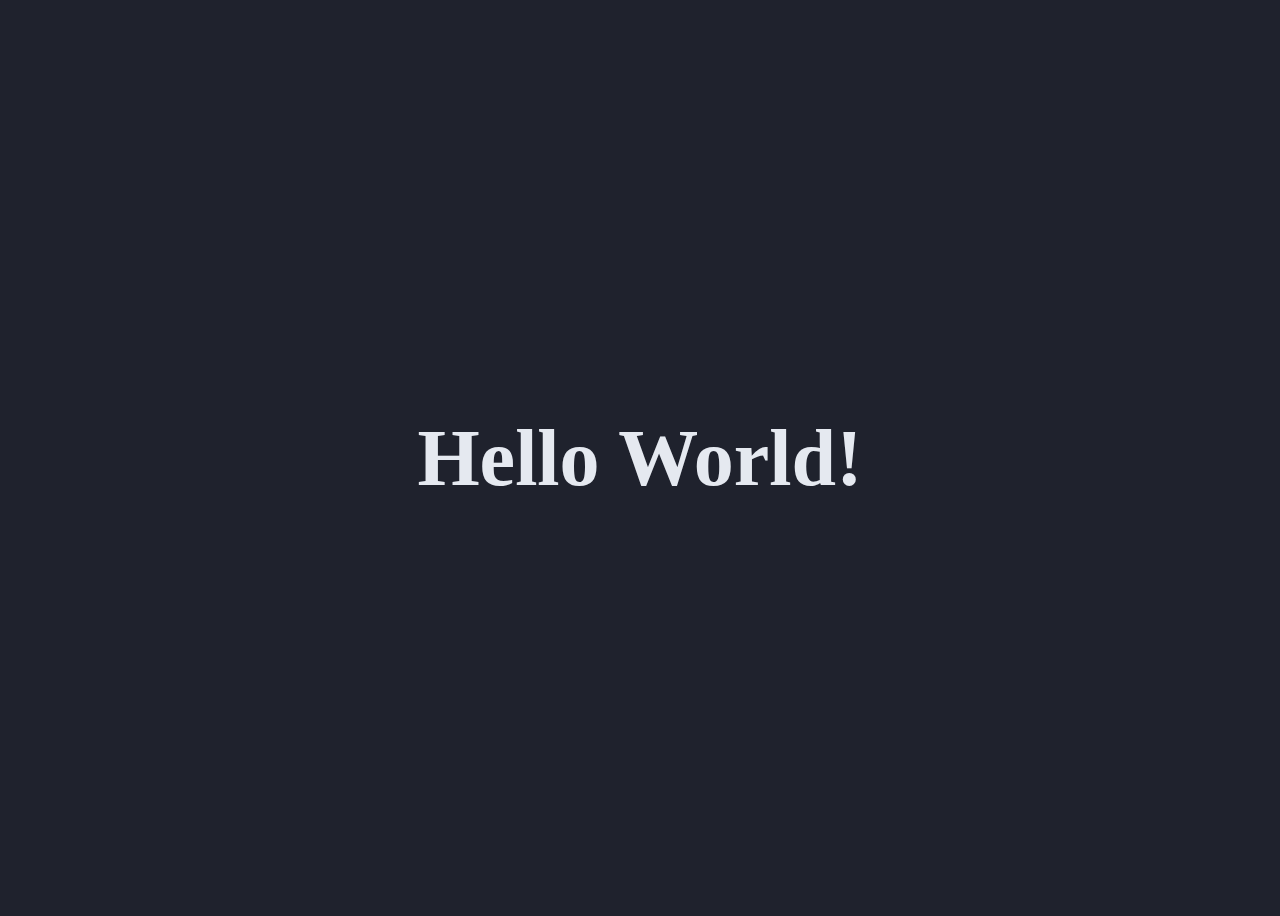
==== index.html @ 64e241b8 "project initialized" ====
<!DOCTYPE html>
<html lang="en">
<head>
    <meta charset="UTF-8">
    <meta http-equiv="X-UA-Compatible" content="IE=edge">
    <meta name="viewport" content="width=device-width, initial-scale=1.0">
    <title>Touch5</title>
    <link rel="stylesheet" href="css/style.css">
    <script src="js/script.js" defer="true"></script>
</head>
<body>
    <h1 class="title">Hello World!</h1>
</body>
</html>
---- css/style.css ----
body{
    display: flex;
    justify-content: center;
    align-items: center;
    background: #1f222d;
    weight: 100vw;
    height: 100vh;
}
.title{
    font-size: 80px;
    color: #E5E9F0;
}
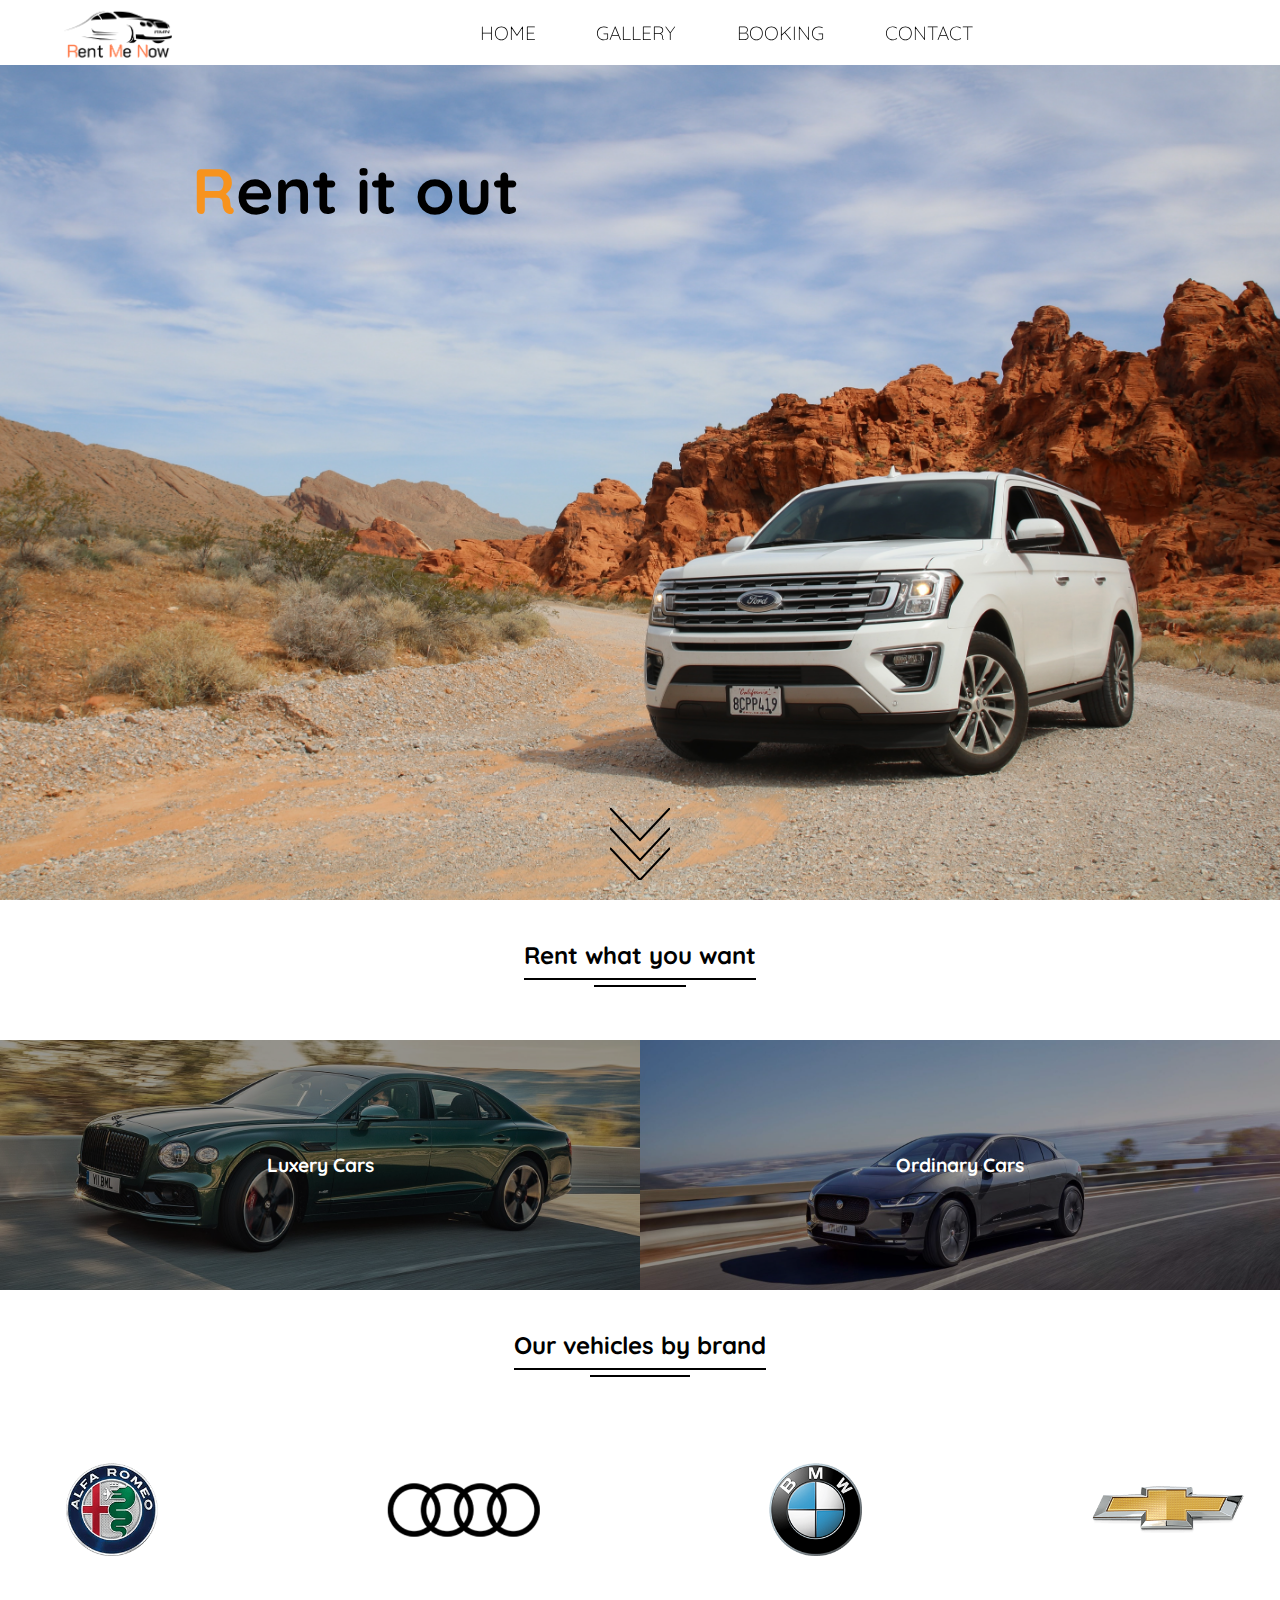
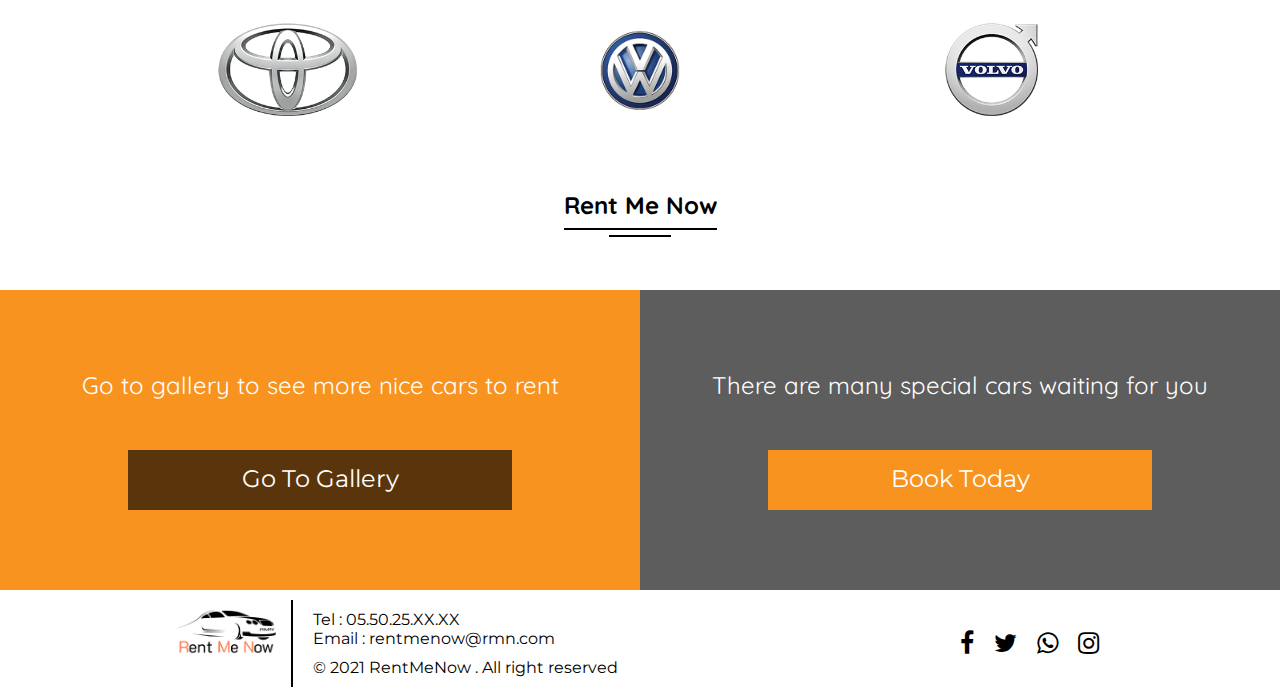
==== commit ccc36934: "home and contact page are completed" ====
--- a/index.html
+++ b/index.html
@@ -1,14 +1,150 @@
 <!DOCTYPE html>
 <html lang="en">
-<head>
-    <meta charset="UTF-8">
-    <meta http-equiv="X-UA-Compatible" content="IE=edge">
-    <meta name="viewport" content="width=device-width, initial-scale=1.0">
-    <title>Touch5</title>
-    <link rel="stylesheet" href="css/style.css">
+  <head>
+    <meta charset="UTF-8" />
+    <meta http-equiv="X-UA-Compatible" content="IE=edge" />
+    <meta name="viewport" content="width=device-width, initial-scale=1.0" />
+    <meta
+      name="description"
+      content="Save on your next car rental with RMN! With a diverse fleet of like-new vehicles, you'll find the perfect rental car at a convenient location near you. Don't dream it, drive it!"
+    />
+    <meta
+      property="og:title"
+      content="RMN rent a car - Great deals on premium car rentals worldwide"
+    />
+    <meta property="og:url" content="https://www.myURL.com/" />
+    <meta
+      data-react-helmet="true"
+      property="og:image"
+      content="/img/covers/FORD\ cover.jpg"
+    />
+    <title>RMN - Rent Me Now</title>
+    <link href="https://unpkg.com/aos@2.3.1/dist/aos.css" rel="stylesheet" />
+    <link rel="stylesheet" href="https://cdnjs.cloudflare.com/ajax/libs/font-awesome/4.7.0/css/font-awesome.min.css">
+    <link rel="stylesheet" href="css/header.css" />
+    <link rel="stylesheet" href="/css/home.css" />
+  </head>
+  <body>
+    <header>
+      <div>
+        <!-- <img id="hamburger" src="images/hamburger copy.svg" alt="menu toggle" /> -->
+        <div
+          id="menu"
+          class="menu"
+          onclick="this.classList.toggle('opened');this.setAttribute('aria-expanded', this.classList.contains('opened'))"
+        >
+          <svg id="hamburger" width="100" height="100" viewBox="0 0 100 100">
+            <path
+              class="line line1"
+              d="M 20,29.000046 H 80.000231 C 80.000231,29.000046 94.498839,28.817352 94.532987,66.711331 94.543142,77.980673 90.966081,81.670246 85.259173,81.668997 79.552261,81.667751 75.000211,74.999942 75.000211,74.999942 L 25.000021,25.000058"
+            />
+            <path class="line line2" d="M 20,50 H 80" />
+            <path
+              class="line line3"
+              d="M 20,70.999954 H 80.000231 C 80.000231,70.999954 94.498839,71.182648 94.532987,33.288669 94.543142,22.019327 90.966081,18.329754 85.259173,18.331003 79.552261,18.332249 75.000211,25.000058 75.000211,25.000058 L 25.000021,74.999942"
+            />
+          </svg>
+        </div>
+      </div>
+      <div id="logo-holder" data-aos="fade-right" data-aos-duration="2000">
+        <a href="/"
+          ><img
+            id="logo"
+            src="/img/logos/RMN logo png.png"
+            alt="logo Rent Me Now"
+        /></a>
+      </div>
+      <nav id="header-nav" data-aos="fade-left" data-aos-duration="2000">
+        <ul id="nav-list">
+          <li><a href="/index.html">Home</a></li>
+          <li><a href="#">Gallery</a></li>
+          <li><a href="#">BOOKING</a></li>
+          <li><a href="/contact.html">Contact</a></li>
+        </ul>
+      </nav>
+    </header>
+    <section class="coverHome">
+      <h1 class="coverTitle"><span>R</span>ent it out</h1>
+      <svg id="scroll" class="arrows">
+        <path class="a1" d="M0 0 L30 32 L60 0"></path>
+        <path class="a2" d="M0 20 L30 52 L60 20"></path>
+        <path class="a3" d="M0 40 L30 72 L60 40"></path>
+      </svg>
+    </section>
+    <main>
+      <section id="first" class="firstSection section">
+        <h2 class="sectionTitle">Rent what you want</h2>
+        <div class="carTypes">
+          <div class="carType luxury"><h3>Luxery Cars</h3></div>
+          <div class="carType ordinary"><h3>Ordinary Cars</h3></div>
+        </div>
+      </section>
+      <section class="secondSection section">
+        <h2 class="sectionTitle">Our vehicles by brand</h2>
+        <div class="brands">
+          <div class="brand">
+            <img src="/img/brands/alpharomeo.png" alt="alpharomeo" />
+          </div>
+          <div class="brand"><img src="/img/brands/audi.png" alt="audi" /></div>
+          <div class="brand"><img src="/img/brands/bmw.png" alt="bmw" /></div>
+          <div class="brand">
+            <img src="/img/brands/chevrolet.png" alt="chevrolet" />
+          </div>
+          <div class="brand">
+            <img src="/img/brands/toyota.png" alt="chevrolet" />
+          </div>
+          <div class="brand">
+            <img src="/img/brands/volswagen.png" alt="chevrolet" />
+          </div>
+          <div class="brand">
+            <img src="/img/brands/volvo.png" alt="chevrolet" />
+          </div>
+        </div>
+      </section>
+      <section class="tirthSection section">
+        <h2 class="sectionTitle">Rent Me Now</h2>
+        <div class="choices">
+          <div class="choice gallery">
+            <p>Go to gallery to see more nice cars to rent</p>
+            <button><a href="#">Go To Gallery</a></button>
+          </div>
+          <div class="choice book">
+            <p>There are many special cars waiting for you</p>
+            <button><a href="#">Book Today</a></button>
+          </div>
+        </div>
+      </section>
+    </main>
+    <footer>
+      <div class="logoCopy">
+        <div class="footerLogo">
+          <img src="/img/logos/RMN logo png.png" alt="" />
+        </div>
+        <div class="footerSecondDiv">
+          <div class="secondaireNav">
+            <div class="contact">
+              <div>Tel : 05.50.25.XX.XX</div>
+              <div>Email : rentmenow@rmn.com</div>
+            </div>
+          </div>
+          <p class="copy"> &copy; 2021 RentMeNow . All right reserved</p>
+        </div>
+      </div>
+      
+      <div class="social">
+        <a href="https://www.facebook.com/younes1xp/"><i style="color: black;" class="fa fa-facebook"></i></a><a href=""><i></i></a><a href=""><i></i></a><a href=""><i></i></a>
+        <a href="https://twitter.com/YounesNemli"><i style="color: black;" class="fa fa-twitter"></i></a><a href=""><i></i></a><a href=""><i></i></a><a href=""><i></i></a>
+        <a href="https://api.whatsapp.com/send?phone=0650257643"><i style="color: black;" class="fa fa-whatsapp"></i></a><a href=""><i></i></a><a href=""><i></i></a><a href=""><i></i></a>
+        <a href="https://www.instagram.com/ynsnemli/"><i style="color: black;" class="fa fa-instagram"></i></a><a href=""><i></i></a><a href=""><i></i></a><a href=""><i></i></a>
+      </div>
+    </footer>
+    <!-- Animation libriry -->
+    <script src="https://unpkg.com/aos@2.3.1/dist/aos.js"></script>
+    <script src="/js/AOS.js"></script>
+    <!-- jquery -->
+    <script src="/js/jquery-3.4.1.min.js"></script>
     <script src="js/script.js" defer="true"></script>
-</head>
-<body>
-    <h1 class="title">Hello World!</h1>
-</body>
-</html>+    <!-- my pure javascript -->
+    <script src="/js/javascript.js"></script>
+  </body>
+</html>
--- a/css/header.css
+++ b/css/header.css
@@ -0,0 +1,283 @@
+@import url('https://fonts.googleapis.com/css2?family=Montserrat&family=Quicksand:wght@300&display=swap');
+/* 
+    font-family: 'Montserrat', sans-serif;
+ */
+* {
+  box-sizing: border-box;
+  margin: 0;
+  padding: 0;
+}
+body,
+html {
+  height: 100%;
+  scroll-behavior: smooth;
+}
+header {
+  background-color: #ffffff;
+  position: absolute;
+  width: 100%;
+  overflow: hidden;
+  z-index: 100;
+  position: fixed;
+  top: 0px;
+  height: max-content;
+}
+/*  */
+.menu {
+  background-color: transparent;
+  border: none;
+  cursor: pointer;
+  display: flex;
+  padding: 0;
+}
+.line {
+  fill: none;
+  stroke: black;
+  stroke-width: 6;
+  transition: stroke-dasharray 600ms cubic-bezier(0.4, 0, 0.2, 1),
+    stroke-dashoffset 600ms cubic-bezier(0.4, 0, 0.2, 1);
+}
+.line1 {
+  stroke-dasharray: 60 207;
+  stroke-width: 6;
+}
+.line2 {
+  stroke-dasharray: 60 60;
+  stroke-width: 6;
+}
+.line3 {
+  stroke-dasharray: 60 207;
+  stroke-width: 6;
+}
+.opened .line1 {
+  stroke-dasharray: 90 207;
+  stroke-dashoffset: -134;
+  stroke-width: 6;
+}
+.opened .line2 {
+  stroke-dasharray: 1 60;
+  stroke-dashoffset: -30;
+  stroke-width: 6;
+}
+.opened .line3 {
+  stroke-dasharray: 90 207;
+  stroke-dashoffset: -134;
+  stroke-width: 6;
+}
+/*  */
+#menu {
+  width: 40px;
+  position: absolute;
+  top: -15px;
+  right: 10px;
+}
+#menu:hover {
+  animation: menu 1s;
+}
+#logo-holder {
+  width: 120px;
+}
+#logo-holder img {
+  width: 100%;
+}
+#header-nav {
+  background-color: #ffffff;
+  display: none;
+}
+#nav-list {
+  text-align: center;
+  font-size: 1rem;
+  font-weight: 300;
+  list-style: none;
+}
+#nav-list li a {
+  padding-bottom: 5px;
+}
+#nav-list li {
+  display: flex;
+  justify-content: center;
+}
+#nav-list li a {
+  text-decoration: none;
+  font-family: 'Quicksand', sans-serif;
+  text-transform: uppercase;
+  color: black;
+  width: 40%;
+  display: block;
+}
+#nav-list li a:hover {
+  color: orange;
+}
+
+@media screen and (min-width: 700px) {
+  #logo-holder img:hover {
+    animation: logo 1s ease-in-out;
+  }
+  @keyframes logo {
+    0% {
+      transform: translate(0) scale(1) ;
+    }
+    50% {
+      transform: translate(10px) scale(0.3) ;
+    }
+    100% {
+      transform: translate(0) scale(1);
+    }
+  }
+  #nav-list li {
+    display: block;
+  }
+  #menu {
+    display: none;
+  }
+  #header-nav {
+    display: flex;
+    justify-content: center;
+    width: 100%;
+    background-color: transparent;
+  }
+  #logo-holder {
+    width: 125px;
+    margin: 0px 0 0px 5%;
+    height: 65px;
+  }
+  
+  header {
+    display: flex;
+    align-items: center;
+  }
+
+  #nav-list {
+    width: 70%;
+    display: flex;
+    justify-content: space-around;
+    align-items: center;
+  }
+
+  #nav-list li a {
+    padding-bottom: 0;
+  }
+
+  #nav-list li a {
+    position: relative;
+    color: #000000;
+    display: inline;
+  }
+
+  #nav-list li a:hover::after {
+    content: "";
+    position: absolute;
+    animation: width 0.1s ease-in-out;
+    background-color: #000000;
+    height: 2px;
+    border-radius: 15px;
+    top: 30px;
+    left: 0;
+    right: 0;
+  }
+
+  @keyframes width {
+    from {
+      width: 0;
+    }
+    to {
+      width: 100%;
+    }
+  }
+
+}
+
+@media screen and (min-width: 870px) {
+  #nav-list {
+    width: 65%;
+    
+  }
+}
+
+@media screen and (min-width: 950px) {
+  #nav-list {
+    width: 60%;
+    font-size: 1.2rem;
+  }
+}
+
+@media screen and (min-width: 1100px) {
+    #nav-list {
+      width: 50%;
+    }
+    
+}
+
+@media screen and (min-width: 1200px) {
+  #nav-list {
+    width: 45;
+  }
+}
+
+@media screen and (min-width: 1400px) {
+  #nav-list {
+    width: 40%;
+  }
+}
+
+
+/* Footer */
+
+footer{
+  display: flex;
+  justify-content: space-around;
+  align-items: center;
+}
+.logoCopy{
+  display: flex;
+  gap: 15px;
+  padding: 10px;
+}
+.footerLogo{
+  width: 100px;
+}
+.footerLogo img {
+  width: 100%;
+}
+.footerSecondDiv{
+  display: flex;
+  flex-direction: column;
+  gap: 10px ;
+  font-family: "montserrat";
+  padding: 10px 0px 10px 20px;
+  border-left: solid 2px ;
+}
+.footerSecondDiv ul{
+  display: flex;
+  list-style: none;
+  gap: 10%;
+}
+.footerSecondDiv ul li a{
+  text-decoration: none;
+  color: #f7931e;
+  font-family: "montserrat";
+}
+.social {
+  display: flex;
+  gap: 5px;
+  font-size: 25px;
+  color: black;
+}
+
+@media screen and (max-width : 790px) {
+  footer{
+    flex-direction: column;
+    padding-bottom: 20px;
+  }
+  .logoCopy{
+    flex-direction: column;
+    align-items: center;
+    gap: 0px;
+  }
+  .footerSecondDiv{
+    text-align: center;
+    font-size: 14px;
+    border-top: solid 2px ;
+    border-left: none;
+  }
+}--- a/css/home.css
+++ b/css/home.css
@@ -0,0 +1,232 @@
+.coverHome {
+  padding-top: 150px;
+  padding-left: 15%;
+  display: flex;
+  background-image: url(/img/covers/FORD\ cover.jpg);
+  min-height: 100%;
+  background-attachment: fixed;
+  background-position: center;
+  background-repeat: no-repeat;
+  background-size: cover;
+}
+.coverHome h1{
+  font-size: 4rem;
+  font-family: "quicksand",sans-serif;
+
+}
+.coverHome h1 span{
+  color: #f7931e;
+}
+section{
+  padding-top: 40px;
+  font-family: "quicksand";
+  
+}
+.sectionTitle{
+  position: relative;
+  width: max-content;
+  margin: auto ;
+}
+.sectionTitle::after{
+  content: "";
+  position: absolute;
+  background-color: black;
+  height: 2px;
+  width: 100%;
+  bottom: -10px;
+  left: 0px;
+}
+.sectionTitle::before{
+  content: "";
+  position: absolute;
+  background-color: black;
+  height: 2px;
+  width: 40%;
+  bottom: -17px;
+  left: 30%;
+}
+.carTypes{
+  display: flex;
+  flex-direction: column;
+  margin-top: 70px;
+}
+.carTypes .carType{
+  height: 250px;
+  display: flex;
+  justify-content: center;
+  align-items: center;
+  cursor: pointer;
+}
+.carTypes .carType h3{
+  color: white;
+  font-size: 1.2rem;
+  background-color: rgba(0, 0, 0, 0.4);
+  width: 100%;
+  height: 100%;
+  display: flex;
+  justify-content: center;
+  align-items: center;
+}
+.carTypes .carType h3:hover{
+  background-color: rgba(0, 0, 0, 0);
+}
+
+.luxury{
+  background-image: url(/img/2Types/luxury.jpg);
+  background-position: center;
+  background-size: cover;
+}
+
+.ordinary{
+  background-image: url(/img/2Types/ordinary.jpg);
+  background-position: center;
+  background-size: cover;
+}
+
+.brands {
+  display: flex;
+  justify-content: center;
+  flex-wrap: wrap;
+  margin-top: 70px;
+  gap: 15%;
+}
+.brand{
+ display: flex;
+ justify-content: center;
+ align-items: center;
+}
+.brand img{
+ width: 160px;
+}
+.choices{
+  margin-top: 70px;
+  display: grid;
+  grid-template:repeat(2,300px)  / 1fr;
+}
+.choice{
+  display: flex;
+  justify-content: center;
+  align-items: center;
+  flex-direction: column;
+  gap: 50px;
+}
+.choice p {
+  text-align: center;
+  font-size: 24px;
+  color: white;
+  padding: 0px 20px;
+}
+.choice button {
+  width: 60%;
+  height: 20%;
+  font-size: 24px;
+  border: none;
+  cursor: pointer;
+}
+.choice button a{
+  text-decoration: none;
+  font-family: 'Montserrat', sans-serif;
+  color: #FFFFFF;
+  display: inline-block;
+  width: 100%;
+  height: 100%;
+  padding-top: 14px;
+}
+.gallery{
+  background-color: #f7931e;
+}
+.book{
+  background-color: rgba(0, 0, 0, 0.637);
+}
+.gallery button{
+  background-color: rgba(0, 0, 0, 0.637);
+}
+.book button{
+  
+  background-color: #f7931e;
+}
+@media screen and (min-width:700px) {
+  .carTypes{
+    flex-direction: row;
+  }
+  .carTypes .carType{
+    width: 50%;
+  }
+  .choices{
+    grid-template:300px / repeat(2,1fr);
+  }
+}
+
+
+
+
+
+
+
+
+
+
+
+
+
+
+
+
+/* scroll animation */
+.arrows {
+	width: 60px;
+	height: 72px;
+	position: absolute;
+	left: 50%;
+	margin-left: -30px;
+	bottom: 20px;
+  cursor: pointer;
+}
+
+.arrows path {
+	stroke: #000000;
+	fill: transparent;
+	stroke-width: 2px;	
+	animation: arrow 2s infinite;
+	-webkit-animation: arrow 2s infinite; 
+}
+
+@keyframes arrow
+{
+0% {opacity:0}
+40% {opacity:1}
+80% {opacity:0}
+100% {opacity:0}
+}
+
+@-webkit-keyframes arrow /*Safari and Chrome*/
+{
+0% {opacity:0}
+40% {opacity:1}
+80% {opacity:0}
+100% {opacity:0}
+}
+
+.arrows path.a1 {
+	animation-delay:-1s;
+	-webkit-animation-delay:-1s; /* Safari 和 Chrome */
+}
+
+.arrows path.a2 {
+	animation-delay:-0.5s;
+	-webkit-animation-delay:-0.5s; /* Safari 和 Chrome */
+}
+
+.arrows path.a3 {	
+	animation-delay:0s;
+	-webkit-animation-delay:0s; /* Safari 和 Chrome */
+}
+
+#scrollTest{
+  width: 200px;
+  height: 50px;
+  position: fixed;
+  left: 0px;
+  top: 50%;
+  background-color: white;
+}